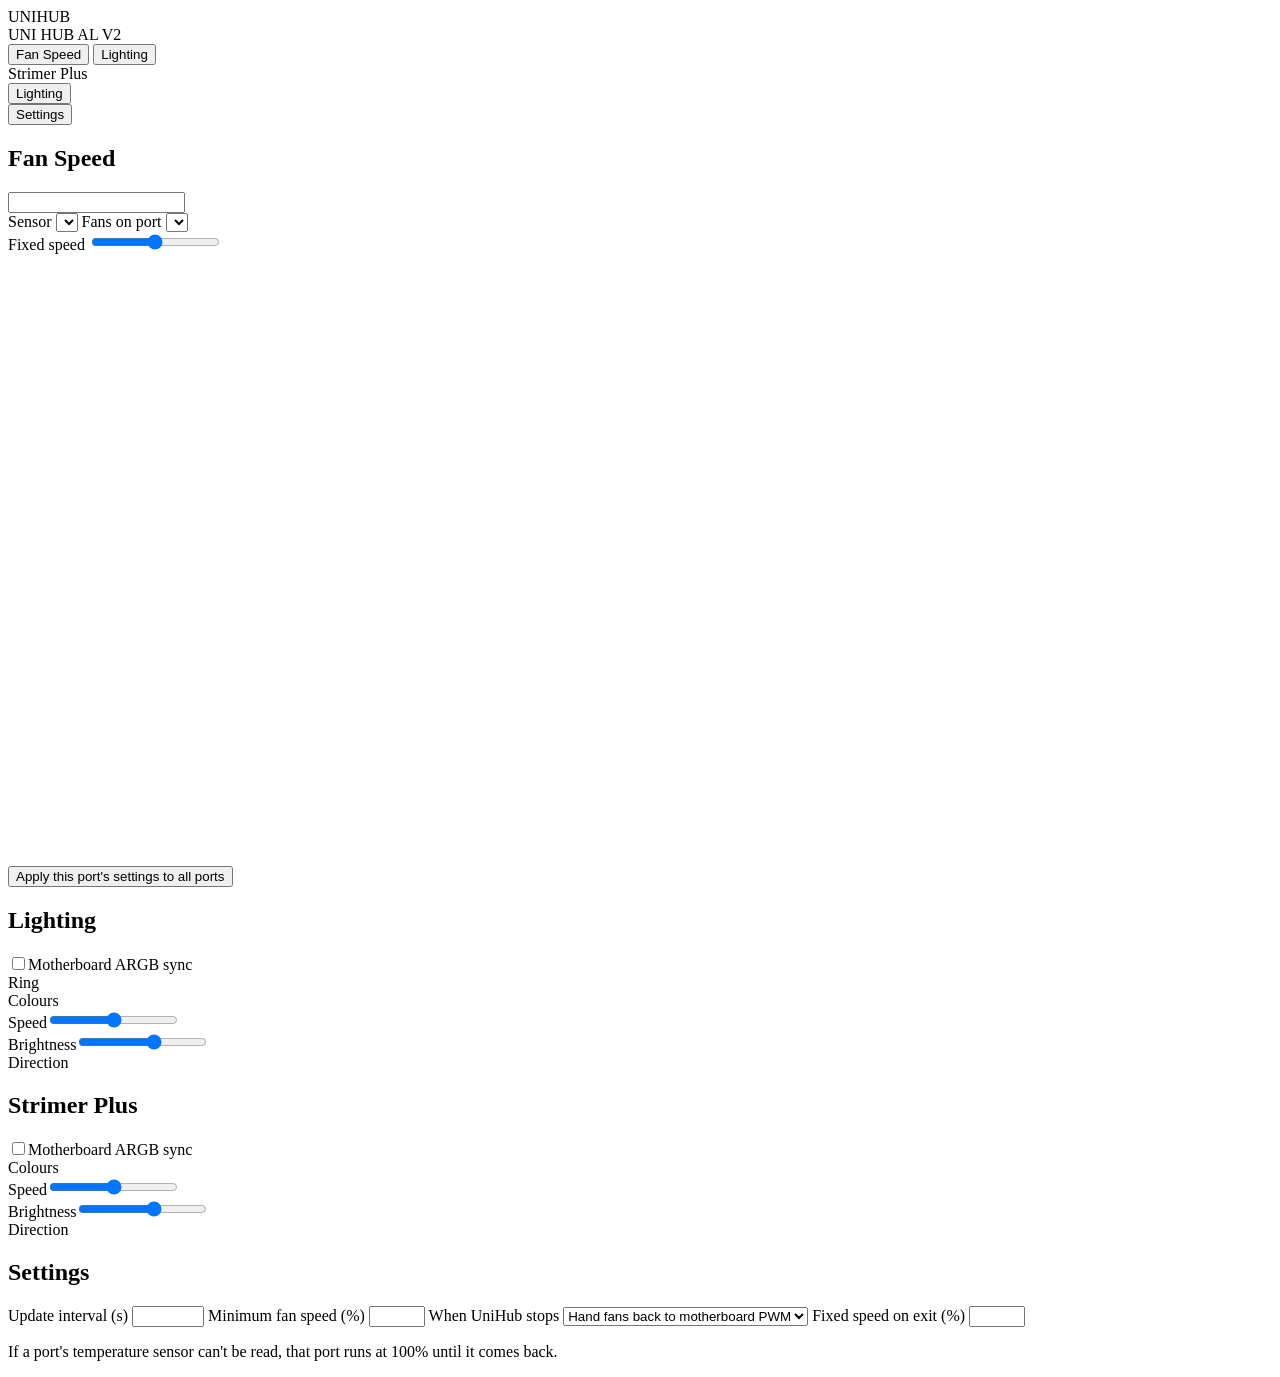
==== unihub/web/index.html @ 6f854ba7 "UniHub: fan control daemon + web UI for Lian Li UNI HUB AL V2 and Strimer Plus Co-Authored-By: Claud" ====
<!doctype html>
<html lang="en">
<head>
<meta charset="utf-8">
<meta name="viewport" content="width=device-width, initial-scale=1">
<title>UniHub Control</title>
<link rel="stylesheet" href="/style.css">
</head>
<body>
<div class="app">
  <aside class="sidebar">
    <div class="brand">UNI<span>HUB</span></div>
    <nav>
      <div class="nav-device">
        <div class="nav-dev-title"><span class="dot" id="hub-dot"></span>UNI HUB AL V2</div>
        <button class="nav-item active" data-view="fans">Fan Speed</button>
        <button class="nav-item" data-view="lighting">Lighting</button>
      </div>
      <div class="nav-device">
        <div class="nav-dev-title"><span class="dot" id="strimer-dot"></span>Strimer Plus</div>
        <button class="nav-item" data-view="strimer">Lighting</button>
      </div>
      <div class="nav-device">
        <button class="nav-item" data-view="settings">Settings</button>
      </div>
    </nav>
    <div class="fw" id="fw"></div>
  </aside>

  <main>
    <div class="banner hidden" id="banner"></div>

    <!-- FAN SPEED -->
    <section class="view" id="view-fans">
      <h1>Fan Speed</h1>
      <div class="ports" id="ports"></div>
      <div class="panel" id="fan-detail">
        <div class="panel-head">
          <input class="name-input" id="port-name" maxlength="20" aria-label="Port name">
          <div class="row gap">
            <label>Sensor <select id="port-sensor"></select></label>
            <label>Fans on port <select id="port-fans"></select></label>
          </div>
        </div>
        <div class="chips" id="mode-chips"></div>
        <div id="manual-box" class="hidden">
          <label class="slider-label">Fixed speed <b id="manual-val"></b></label>
          <input type="range" min="0" max="100" id="manual-range">
        </div>
        <div id="curve-box">
          <svg id="curve" viewBox="0 0 640 300" preserveAspectRatio="none" role="img" aria-label="Fan curve"></svg>
          <p class="hint" id="curve-hint"></p>
        </div>
        <div class="row end"><button class="btn ghost" id="apply-all">Apply this port's settings to all ports</button></div>
      </div>
    </section>

    <!-- HUB LIGHTING -->
    <section class="view hidden" id="view-lighting">
      <h1>Lighting</h1>
      <div class="row between">
        <div class="seg" id="light-ports"></div>
        <label class="toggle"><input type="checkbox" id="hub-mbsync"><span></span>Motherboard ARGB sync</label>
      </div>
      <div id="hub-light-controls">
        <div class="effects" id="hub-effects"></div>
        <div class="panel light-panel">
          <div class="field"><span>Ring</span><div class="seg" id="ring-seg"></div></div>
          <div class="field"><span>Colours</span><div class="colors" id="hub-colors"></div></div>
          <div class="field"><span>Speed</span><input type="range" min="0" max="4" id="hub-speed"></div>
          <div class="field"><span>Brightness</span><input type="range" min="-1" max="4" id="hub-bright"></div>
          <div class="field"><span>Direction</span><div class="seg" id="hub-dir"></div></div>
        </div>
      </div>
    </section>

    <!-- STRIMER -->
    <section class="view hidden" id="view-strimer">
      <h1>Strimer Plus</h1>
      <div class="row end">
        <label class="toggle"><input type="checkbox" id="strimer-mbsync"><span></span>Motherboard ARGB sync</label>
      </div>
      <div id="strimer-light-controls">
        <div class="effects" id="strimer-effects"></div>
        <div class="panel light-panel">
          <div class="field"><span>Colours</span><div class="colors" id="strimer-colors"></div></div>
          <div class="field"><span>Speed</span><input type="range" min="0" max="4" id="strimer-speed"></div>
          <div class="field"><span>Brightness</span><input type="range" min="-1" max="4" id="strimer-bright"></div>
          <div class="field"><span>Direction</span><div class="seg" id="strimer-dir"></div></div>
        </div>
      </div>
    </section>

    <!-- SETTINGS -->
    <section class="view hidden" id="view-settings">
      <h1>Settings</h1>
      <div class="panel settings">
        <label>Update interval (s) <input type="number" min="0.25" max="30" step="0.25" id="set-poll"></label>
        <label>Minimum fan speed (%) <input type="number" min="0" max="100" id="set-min"></label>
        <label>When UniHub stops
          <select id="set-exit">
            <option value="mb_sync">Hand fans back to motherboard PWM</option>
            <option value="fixed">Set a fixed speed</option>
            <option value="hold">Keep the last speed</option>
          </select>
        </label>
        <label id="exit-pct-row">Fixed speed on exit (%) <input type="number" min="0" max="100" id="set-exit-pct"></label>
        <p class="hint">If a port's temperature sensor can't be read, that port runs at 100% until it comes back.</p>
      </div>
    </section>
  </main>
</div>
<div class="toast hidden" id="toast"></div>
<script src="/app.js"></script>
</body>
</html>
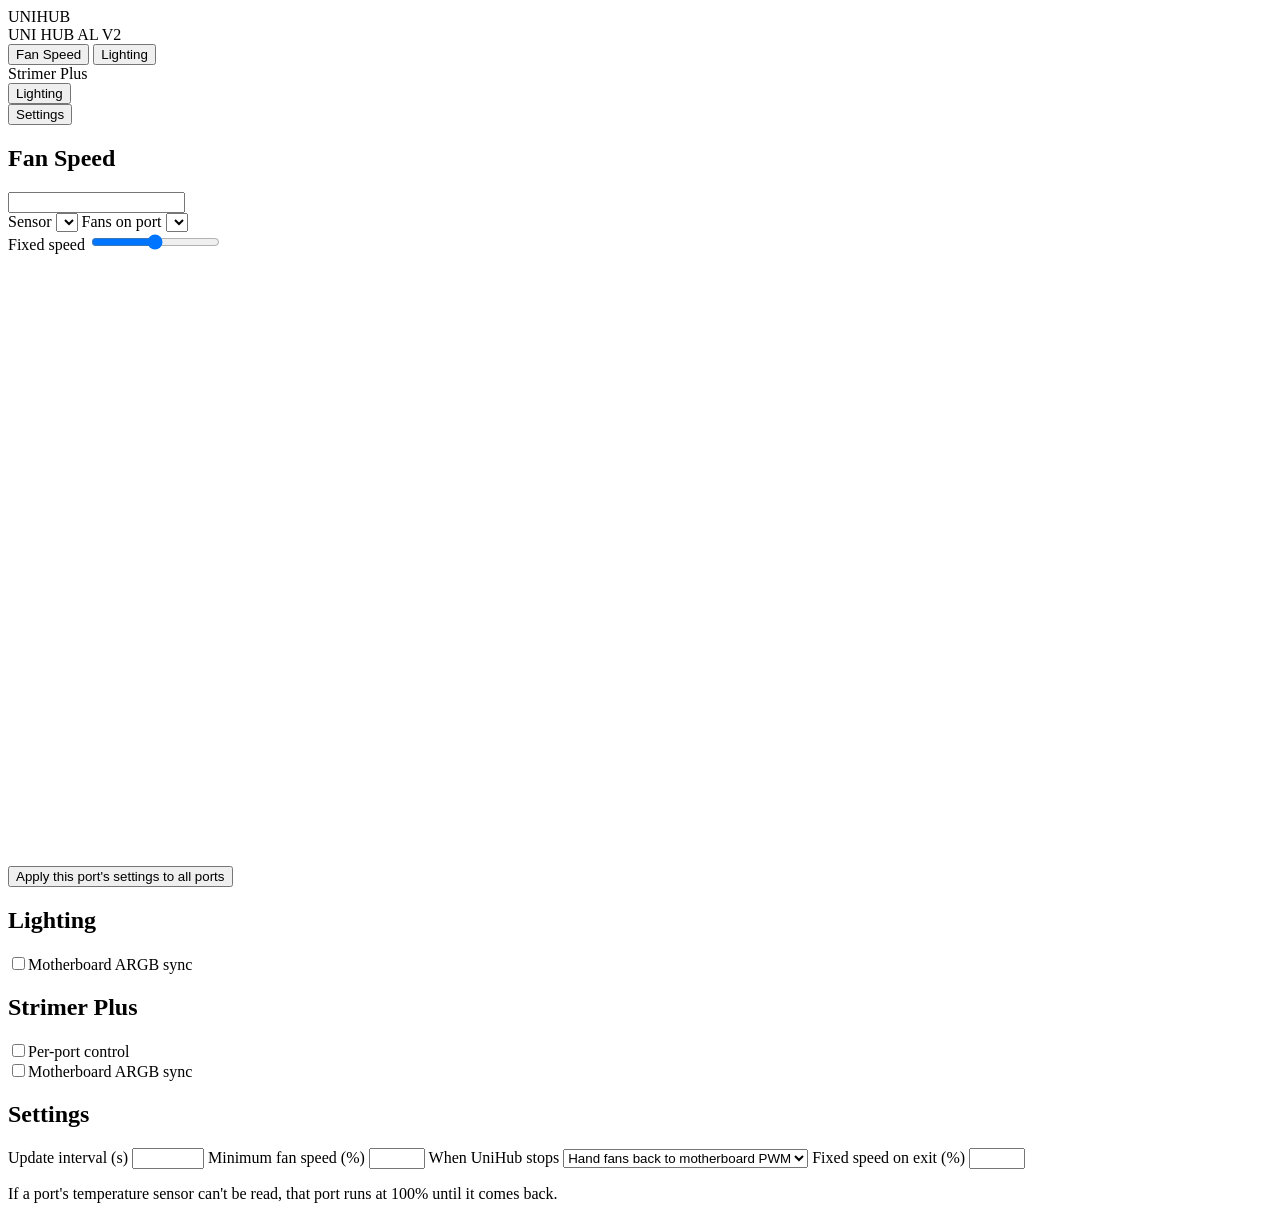
==== commit 0fe69cdd: "Full RGB control: per-LED painter, gradients, temperature lighting, themes, per-port Strimer; packag" ====
--- a/unihub/web/index.html
+++ b/unihub/web/index.html
@@ -58,37 +58,26 @@
     <!-- HUB LIGHTING -->
     <section class="view hidden" id="view-lighting">
       <h1>Lighting</h1>
+      <div class="themes" id="hub-themes"></div>
       <div class="row between">
         <div class="seg" id="light-ports"></div>
         <label class="toggle"><input type="checkbox" id="hub-mbsync"><span></span>Motherboard ARGB sync</label>
       </div>
-      <div id="hub-light-controls">
-        <div class="effects" id="hub-effects"></div>
-        <div class="panel light-panel">
-          <div class="field"><span>Ring</span><div class="seg" id="ring-seg"></div></div>
-          <div class="field"><span>Colours</span><div class="colors" id="hub-colors"></div></div>
-          <div class="field"><span>Speed</span><input type="range" min="0" max="4" id="hub-speed"></div>
-          <div class="field"><span>Brightness</span><input type="range" min="-1" max="4" id="hub-bright"></div>
-          <div class="field"><span>Direction</span><div class="seg" id="hub-dir"></div></div>
-        </div>
-      </div>
+      <div id="hub-light-controls"></div>
     </section>
 
     <!-- STRIMER -->
     <section class="view hidden" id="view-strimer">
       <h1>Strimer Plus</h1>
-      <div class="row end">
+      <div class="themes" id="strimer-themes"></div>
+      <div class="row between">
+        <div class="row gap">
+          <label class="toggle"><input type="checkbox" id="strimer-perport"><span></span>Per-port control</label>
+          <div class="seg" id="strimer-ports"></div>
+        </div>
         <label class="toggle"><input type="checkbox" id="strimer-mbsync"><span></span>Motherboard ARGB sync</label>
       </div>
-      <div id="strimer-light-controls">
-        <div class="effects" id="strimer-effects"></div>
-        <div class="panel light-panel">
-          <div class="field"><span>Colours</span><div class="colors" id="strimer-colors"></div></div>
-          <div class="field"><span>Speed</span><input type="range" min="0" max="4" id="strimer-speed"></div>
-          <div class="field"><span>Brightness</span><input type="range" min="-1" max="4" id="strimer-bright"></div>
-          <div class="field"><span>Direction</span><div class="seg" id="strimer-dir"></div></div>
-        </div>
-      </div>
+      <div id="strimer-light-controls"></div>
     </section>
 
     <!-- SETTINGS -->
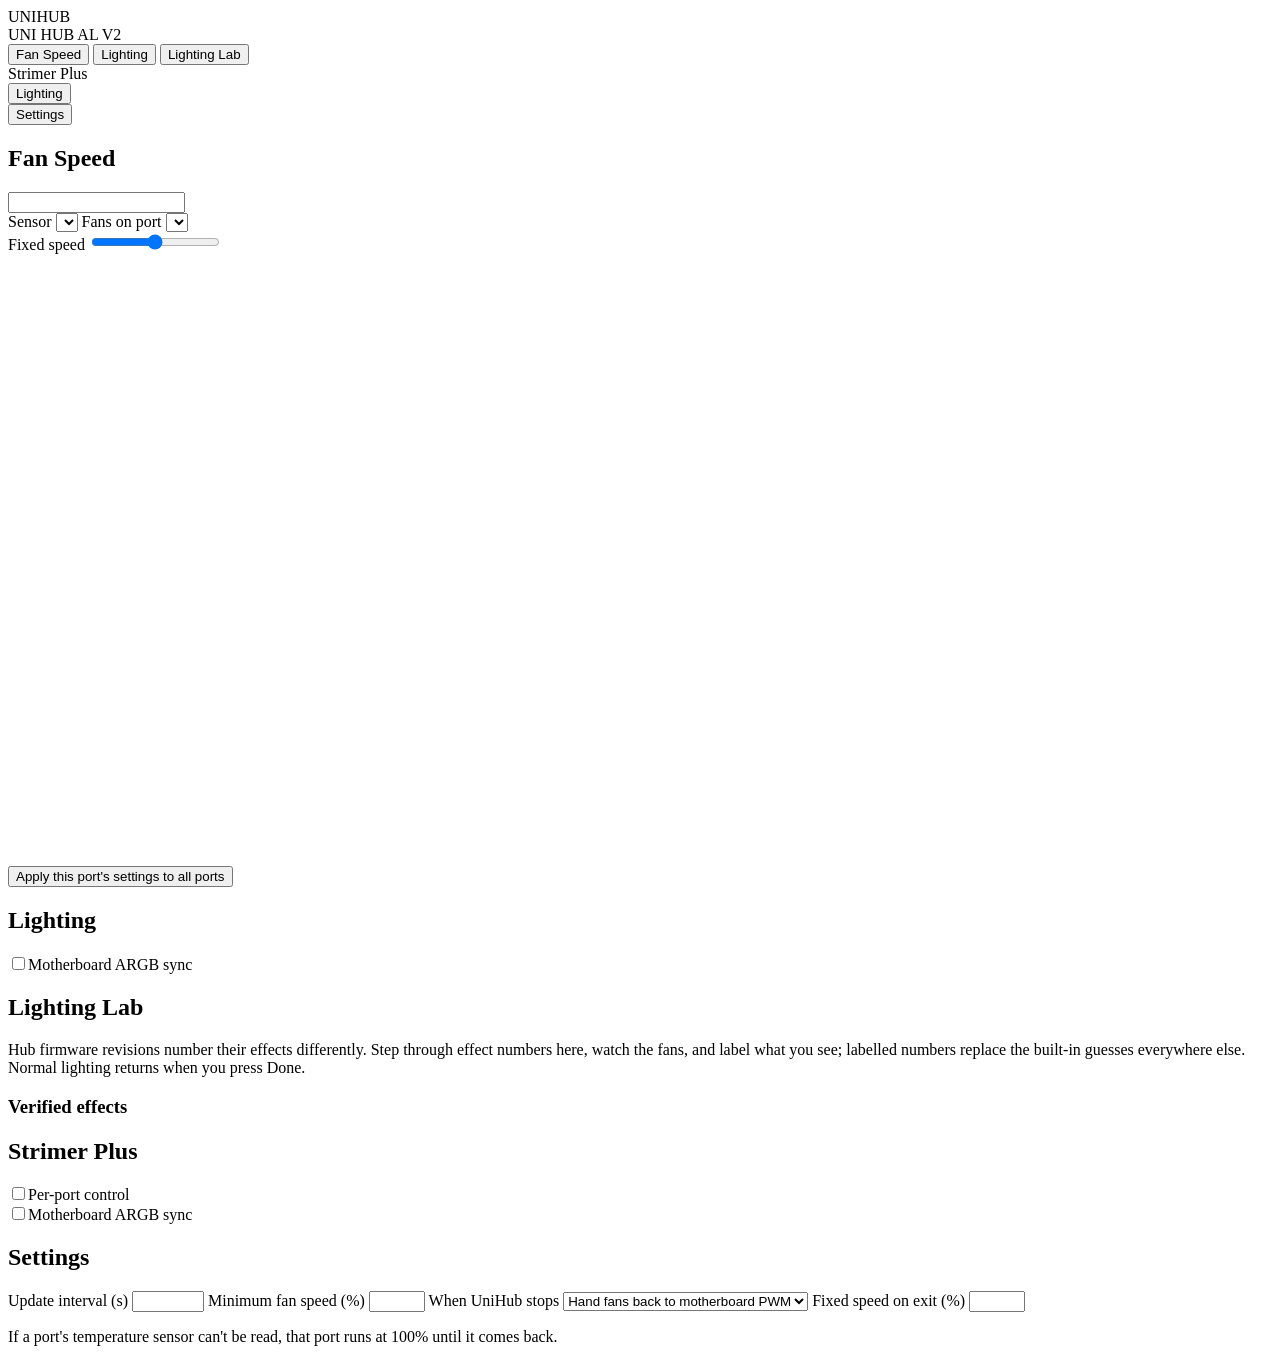
==== commit 8ebce377: "Lighting Lab: step through raw effect numbers, label them, use verified numbers Firmware v0.4 on a r" ====
--- a/unihub/web/index.html
+++ b/unihub/web/index.html
@@ -15,6 +15,7 @@
         <div class="nav-dev-title"><span class="dot" id="hub-dot"></span>UNI HUB AL V2</div>
         <button class="nav-item active" data-view="fans">Fan Speed</button>
         <button class="nav-item" data-view="lighting">Lighting</button>
+        <button class="nav-item" data-view="lab">Lighting Lab</button>
       </div>
       <div class="nav-device">
         <div class="nav-dev-title"><span class="dot" id="strimer-dot"></span>Strimer Plus</div>
@@ -66,6 +67,17 @@
       <div id="hub-light-controls"></div>
     </section>
 
+    <!-- LIGHTING LAB -->
+    <section class="view hidden" id="view-lab">
+      <h1>Lighting Lab</h1>
+      <p class="hint">Hub firmware revisions number their effects differently. Step through effect numbers here,
+        watch the fans, and label what you see; labelled numbers replace the built-in guesses everywhere else.
+        Normal lighting returns when you press Done.</p>
+      <div class="panel light-panel" id="lab-panel"></div>
+      <h3>Verified effects</h3>
+      <div class="panel" id="lab-map"></div>
+    </section>
+
     <!-- STRIMER -->
     <section class="view hidden" id="view-strimer">
       <h1>Strimer Plus</h1>
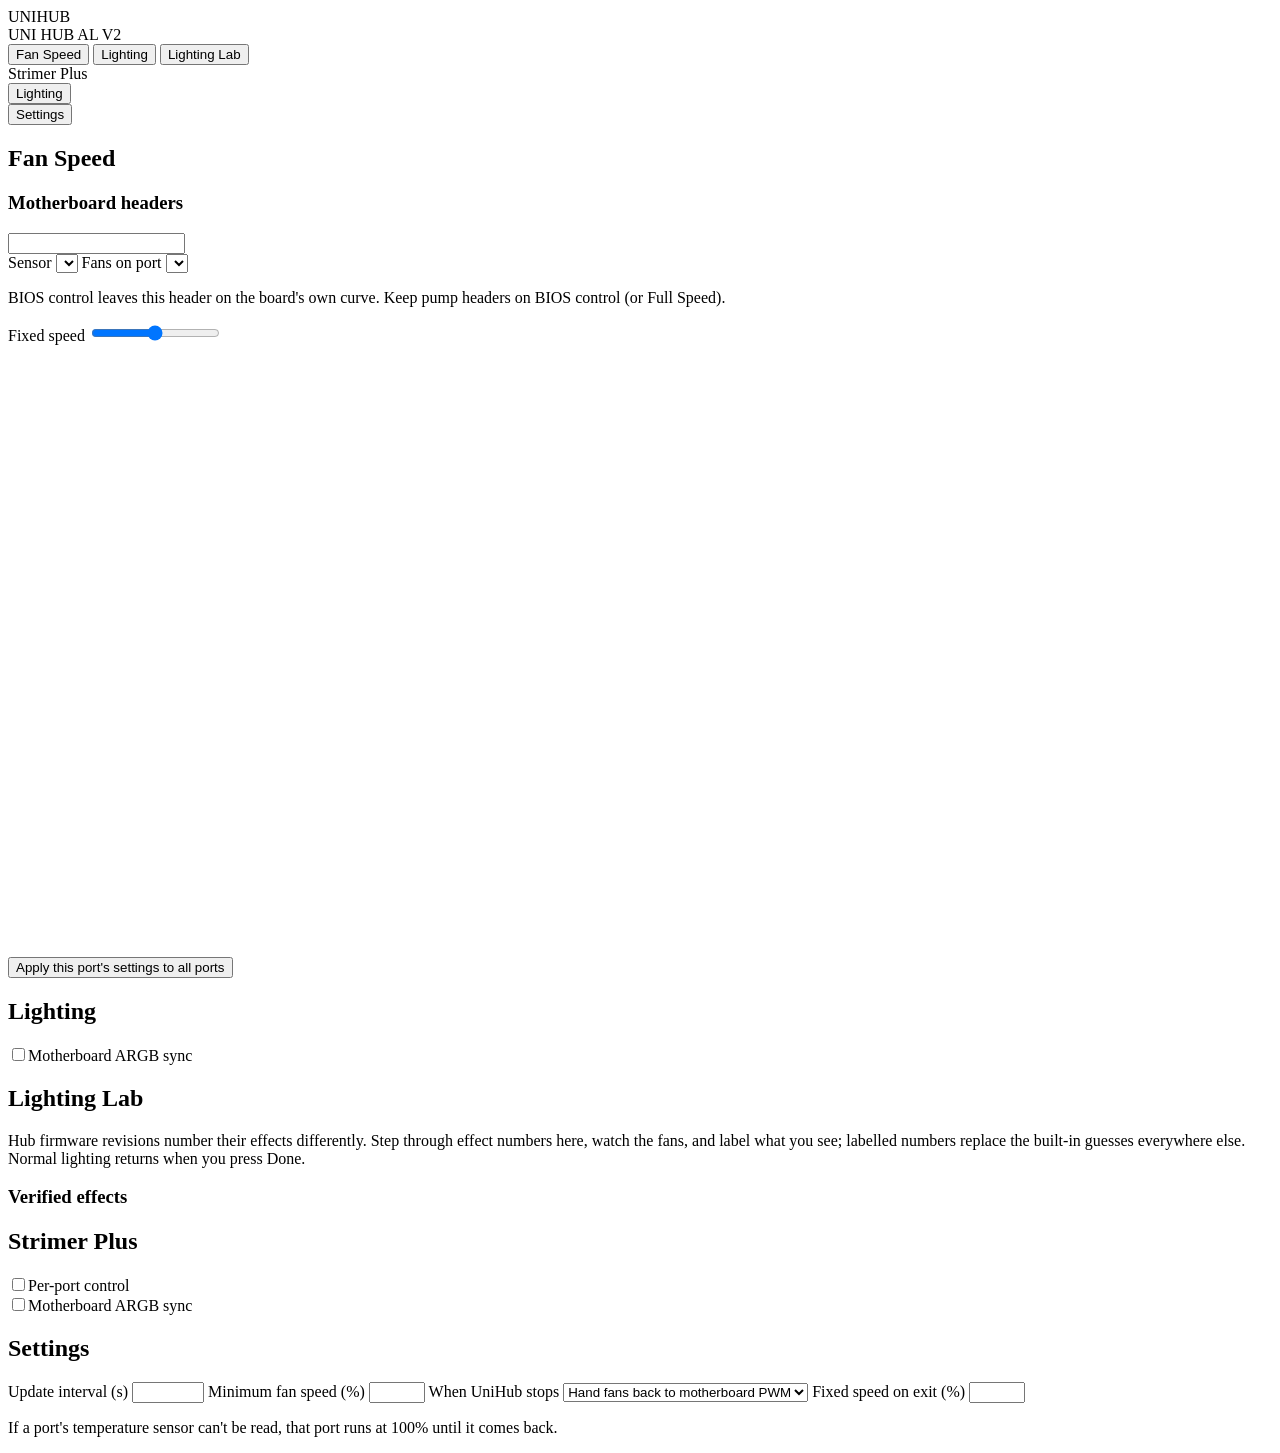
==== commit cbf1aa86: "Motherboard fan headers: opt-in hwmon control with BIOS hand-back Headers default to BIOS control an" ====
--- a/unihub/web/index.html
+++ b/unihub/web/index.html
@@ -35,15 +35,21 @@
     <section class="view" id="view-fans">
       <h1>Fan Speed</h1>
       <div class="ports" id="ports"></div>
+      <div id="mb-section" class="hidden">
+        <h3>Motherboard headers <small id="mb-chip"></small></h3>
+        <div class="banner hidden" id="mb-banner"></div>
+        <div class="ports" id="mb-ports"></div>
+      </div>
       <div class="panel" id="fan-detail">
         <div class="panel-head">
           <input class="name-input" id="port-name" maxlength="20" aria-label="Port name">
           <div class="row gap">
             <label>Sensor <select id="port-sensor"></select></label>
-            <label>Fans on port <select id="port-fans"></select></label>
+            <label id="port-fans-label">Fans on port <select id="port-fans"></select></label>
           </div>
         </div>
         <div class="chips" id="mode-chips"></div>
+        <p class="hint hidden" id="mb-hint">BIOS control leaves this header on the board's own curve. Keep pump headers on BIOS control (or Full Speed).</p>
         <div id="manual-box" class="hidden">
           <label class="slider-label">Fixed speed <b id="manual-val"></b></label>
           <input type="range" min="0" max="100" id="manual-range">
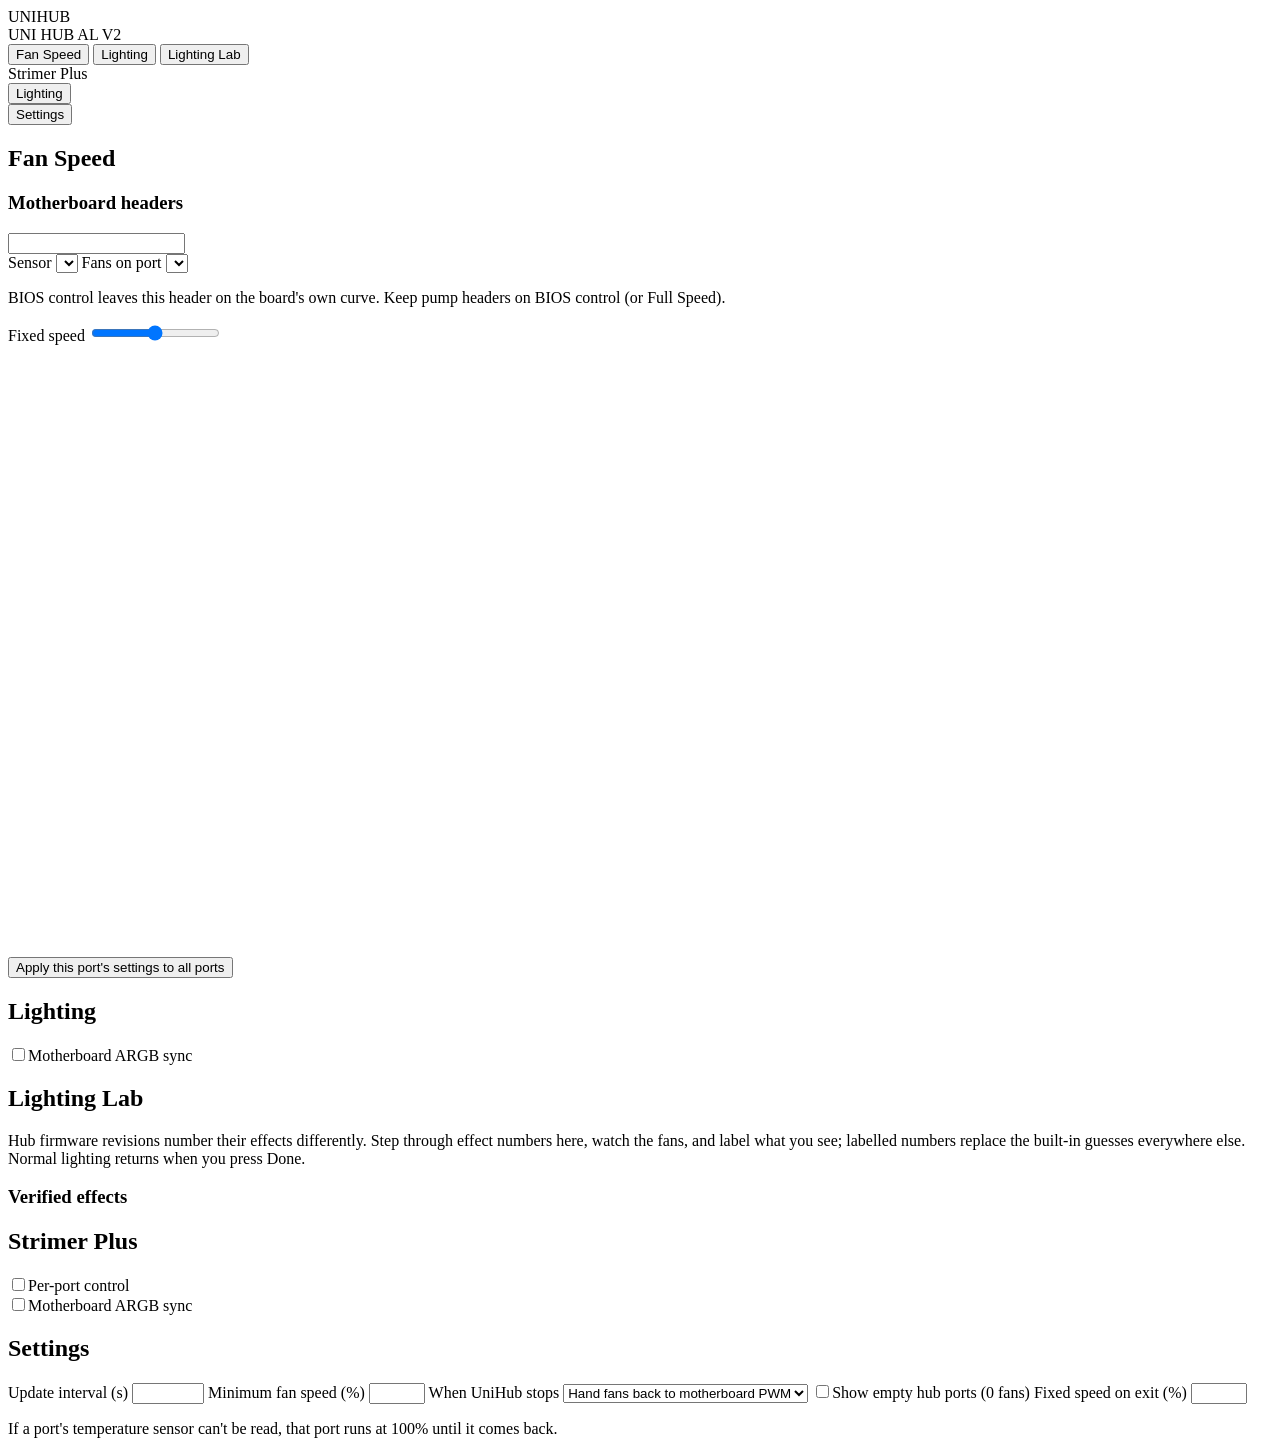
==== commit ca7999f0: "Hide hub ports with 0 fans (Settings toggle to show them) Co-Authored-By: Claude Opus 5.5 <noreply@a" ====
--- a/unihub/web/index.html
+++ b/unihub/web/index.html
@@ -111,6 +111,7 @@
             <option value="hold">Keep the last speed</option>
           </select>
         </label>
+        <label class="toggle"><input type="checkbox" id="set-show-empty"><span></span>Show empty hub ports (0 fans)</label>
         <label id="exit-pct-row">Fixed speed on exit (%) <input type="number" min="0" max="100" id="set-exit-pct"></label>
         <p class="hint">If a port's temperature sensor can't be read, that port runs at 100% until it comes back.</p>
       </div>
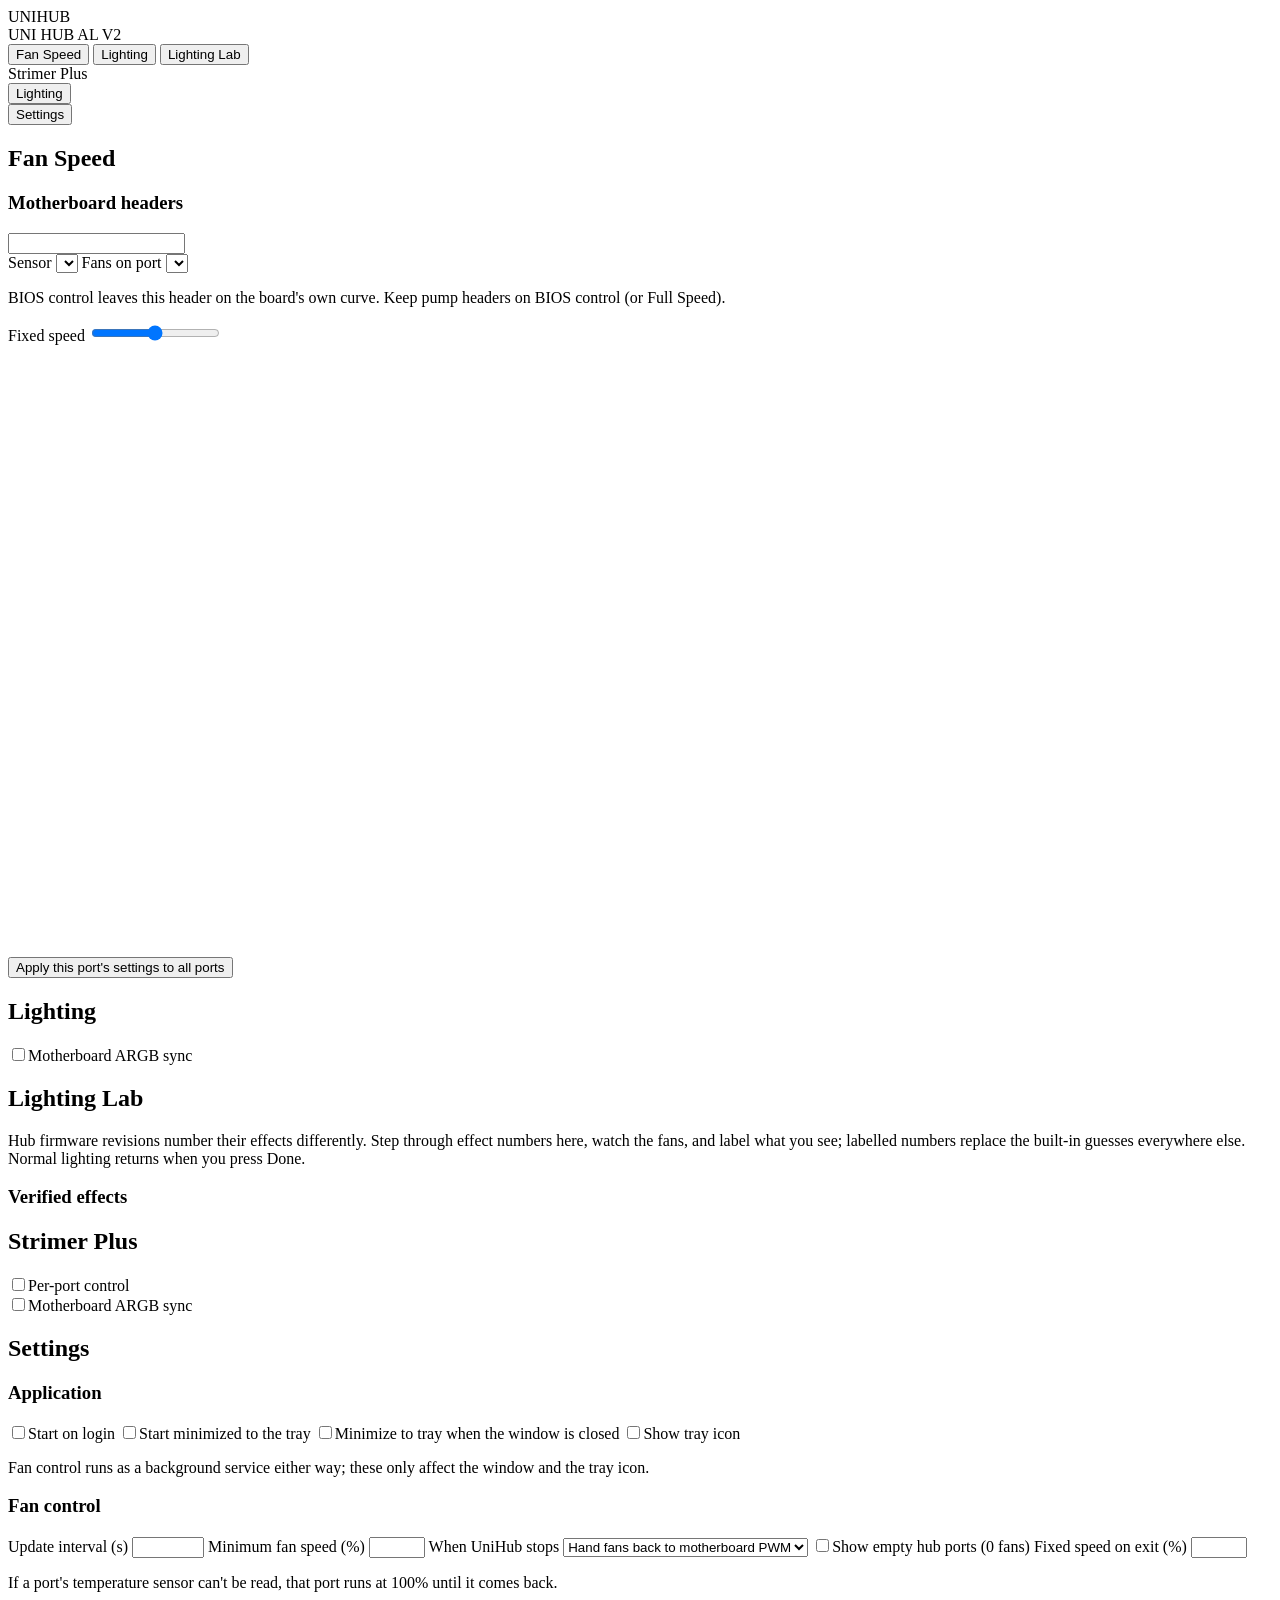
==== commit 733e9116: "Desktop app: window + tray icon, start on login/minimized, close to tray New 'unihub app' (GTK3 + We" ====
--- a/unihub/web/index.html
+++ b/unihub/web/index.html
@@ -101,6 +101,15 @@
     <!-- SETTINGS -->
     <section class="view hidden" id="view-settings">
       <h1>Settings</h1>
+      <h3>Application</h3>
+      <div class="panel settings" id="app-settings">
+        <label class="toggle"><input type="checkbox" data-app="start_on_login"><span></span>Start on login</label>
+        <label class="toggle"><input type="checkbox" data-app="start_minimized"><span></span>Start minimized to the tray</label>
+        <label class="toggle"><input type="checkbox" data-app="close_to_tray"><span></span>Minimize to tray when the window is closed</label>
+        <label class="toggle"><input type="checkbox" data-app="show_tray"><span></span>Show tray icon</label>
+        <p class="hint">Fan control runs as a background service either way; these only affect the window and the tray icon.</p>
+      </div>
+      <h3>Fan control</h3>
       <div class="panel settings">
         <label>Update interval (s) <input type="number" min="0.25" max="30" step="0.25" id="set-poll"></label>
         <label>Minimum fan speed (%) <input type="number" min="0" max="100" id="set-min"></label>
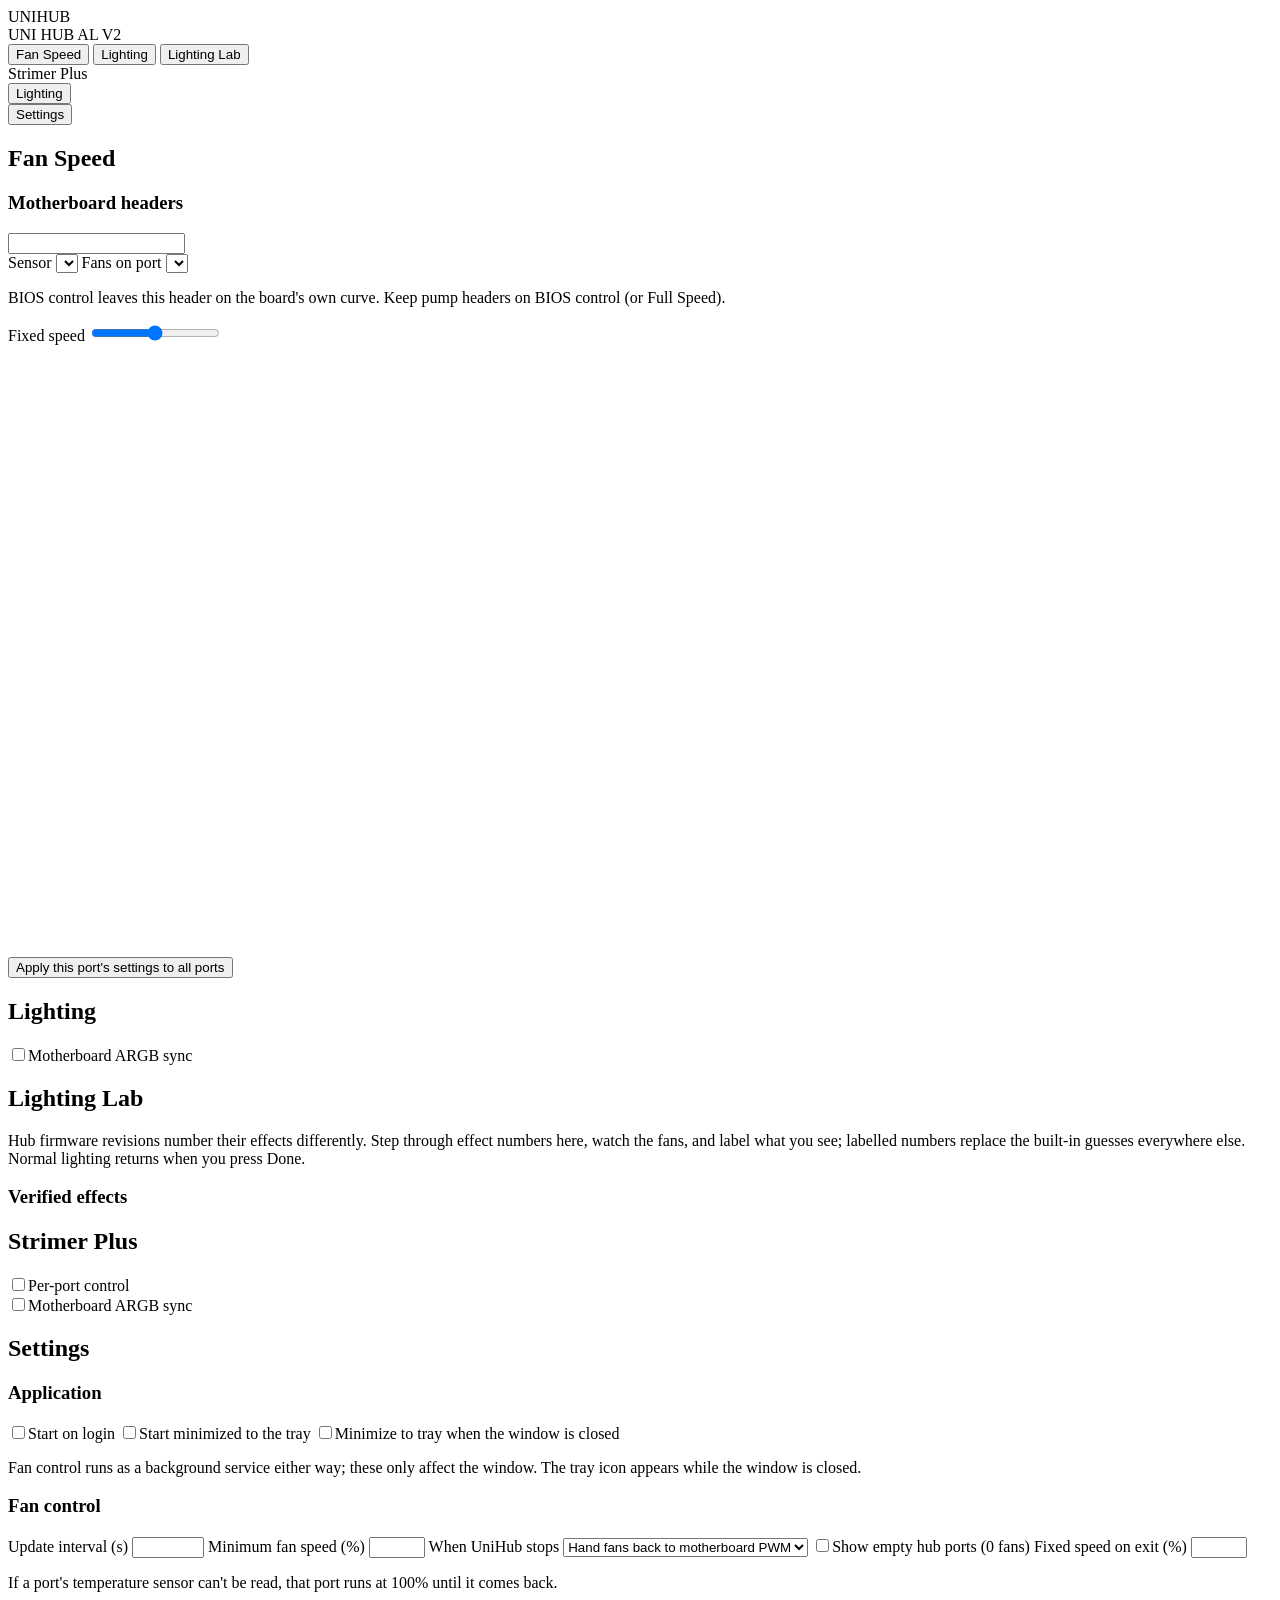
==== commit 9dd83ce6: "Tray icon only while the window is closed; drop the show_tray setting The indicator goes Passive whi" ====
--- a/unihub/web/index.html
+++ b/unihub/web/index.html
@@ -106,8 +106,7 @@
         <label class="toggle"><input type="checkbox" data-app="start_on_login"><span></span>Start on login</label>
         <label class="toggle"><input type="checkbox" data-app="start_minimized"><span></span>Start minimized to the tray</label>
         <label class="toggle"><input type="checkbox" data-app="close_to_tray"><span></span>Minimize to tray when the window is closed</label>
-        <label class="toggle"><input type="checkbox" data-app="show_tray"><span></span>Show tray icon</label>
-        <p class="hint">Fan control runs as a background service either way; these only affect the window and the tray icon.</p>
+        <p class="hint">Fan control runs as a background service either way; these only affect the window. The tray icon appears while the window is closed.</p>
       </div>
       <h3>Fan control</h3>
       <div class="panel settings">
